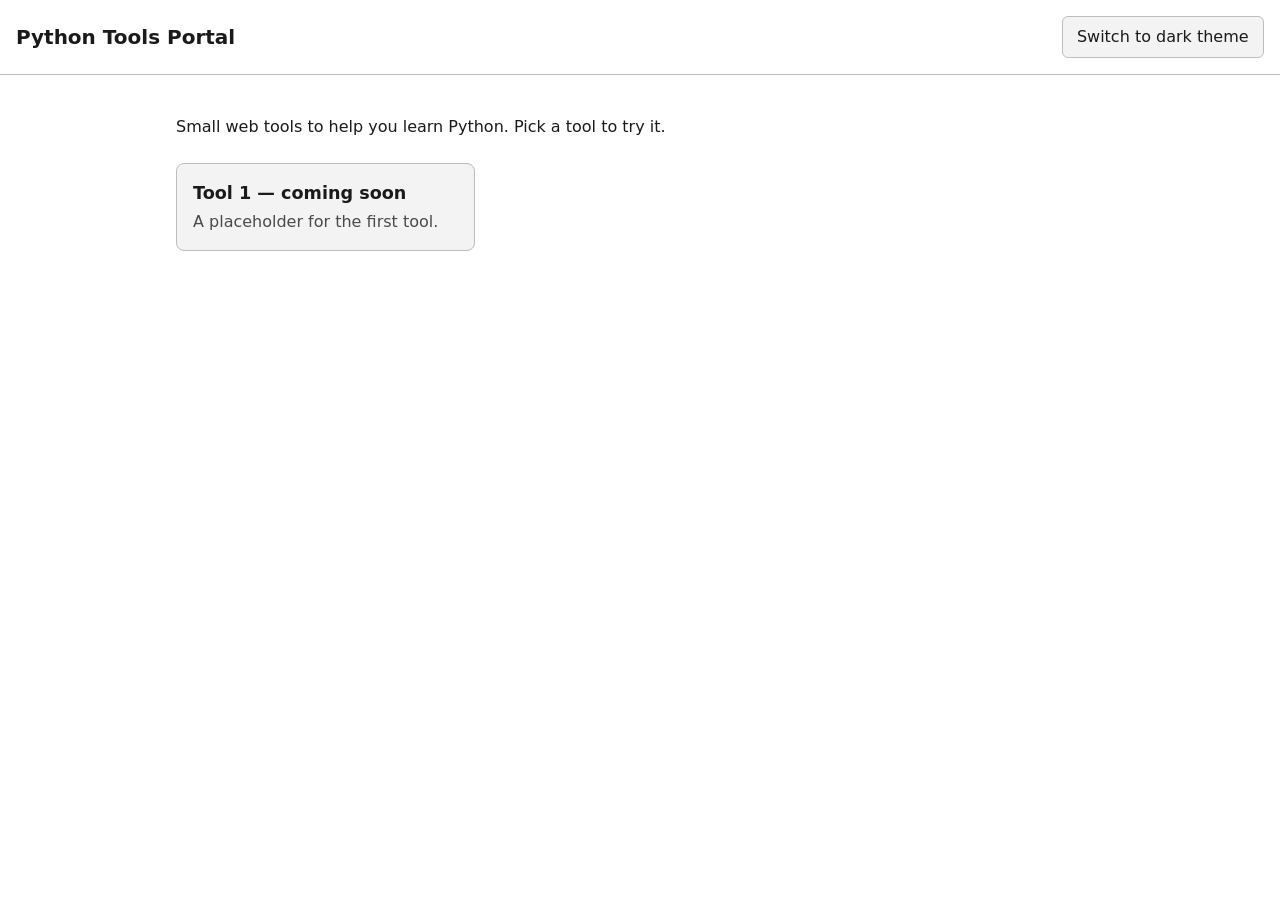
==== index.html @ ecb1bbb9 "Build phase 1 portal with placeholder tool card and theme toggle Co-Authored-By: Claude Sonnet 5.5 <" ====
<!DOCTYPE html>
<html lang="en" data-theme="light">
<head>
  <meta charset="utf-8">
  <meta name="viewport" content="width=device-width, initial-scale=1">
  <title>Python Tools Portal</title>
  <link rel="stylesheet" href="css/styles.css">
  <script src="js/theme.js"></script>
</head>
<body>
  <header class="site-header">
    <h1 class="site-title"><a href="index.html">Python Tools Portal</a></h1>
    <button type="button" id="theme-toggle" aria-pressed="false">Switch to dark theme</button>
  </header>

  <main>
    <p>Small web tools to help you learn Python. Pick a tool to try it.</p>

    <ul class="card-grid">
      <!-- To add a new tool: create tools/<tool-name>/index.html and add one <li> card like this one. -->
      <li>
        <a class="card" href="tools/tool-1/index.html">
          <h2>Tool 1 — coming soon</h2>
          <p>A placeholder for the first tool.</p>
        </a>
      </li>
    </ul>
  </main>
</body>
</html>
---- css/styles.css ----
/* Shared styles for every page. Colours live in variables so the theme can swap them. */

:root {
  --bg: #ffffff;
  --text: #1a1a1a;
  --muted: #4a4a4a;
  --surface: #f3f3f3;
  --border: #bdbdbd;
  --link: #0b4fb3;
}

/* Dark theme: switched on by theme.js via data-theme="dark" on the <html> tag. */
:root[data-theme="dark"] {
  --bg: #161616;
  --text: #f0f0f0;
  --muted: #c4c4c4;
  --surface: #242424;
  --border: #6b6b6b;
  --link: #8ab8ff;
}

* {
  box-sizing: border-box;
}

body {
  margin: 0;
  background: var(--bg);
  color: var(--text);
  font-family: system-ui, -apple-system, "Segoe UI", Roboto, sans-serif;
  line-height: 1.5;
}

a {
  color: var(--link);
}

.site-header {
  display: flex;
  flex-wrap: wrap;
  align-items: center;
  justify-content: space-between;
  gap: 0.75rem;
  padding: 1rem;
  border-bottom: 1px solid var(--border);
}

.site-title {
  margin: 0;
  font-size: 1.25rem;
}

.site-title a {
  color: var(--text);
  text-decoration: none;
}

button {
  font: inherit;
  color: var(--text);
  background: var(--surface);
  border: 1px solid var(--border);
  border-radius: 6px;
  padding: 0.5rem 0.9rem;
  cursor: pointer;
}

main {
  max-width: 60rem;
  margin: 0 auto;
  padding: 1.5rem 1rem;
}

.back-link {
  display: inline-block;
  margin-bottom: 1rem;
}

/* Tool cards: one column on phones, more columns as the screen gets wider. */
.card-grid {
  display: grid;
  grid-template-columns: repeat(auto-fill, minmax(15rem, 1fr));
  gap: 1rem;
  padding: 0;
  margin: 1.5rem 0 0;
  list-style: none;
}

.card {
  display: block;
  height: 100%;
  padding: 1rem;
  background: var(--surface);
  border: 1px solid var(--border);
  border-radius: 8px;
  color: var(--text);
  text-decoration: none;
}

.card:hover,
.card:focus-visible {
  border-color: var(--link);
}

.card h2 {
  margin: 0 0 0.25rem;
  font-size: 1.1rem;
}

.card p {
  margin: 0;
  color: var(--muted);
}

:focus-visible {
  outline: 3px solid var(--link);
  outline-offset: 2px;
}
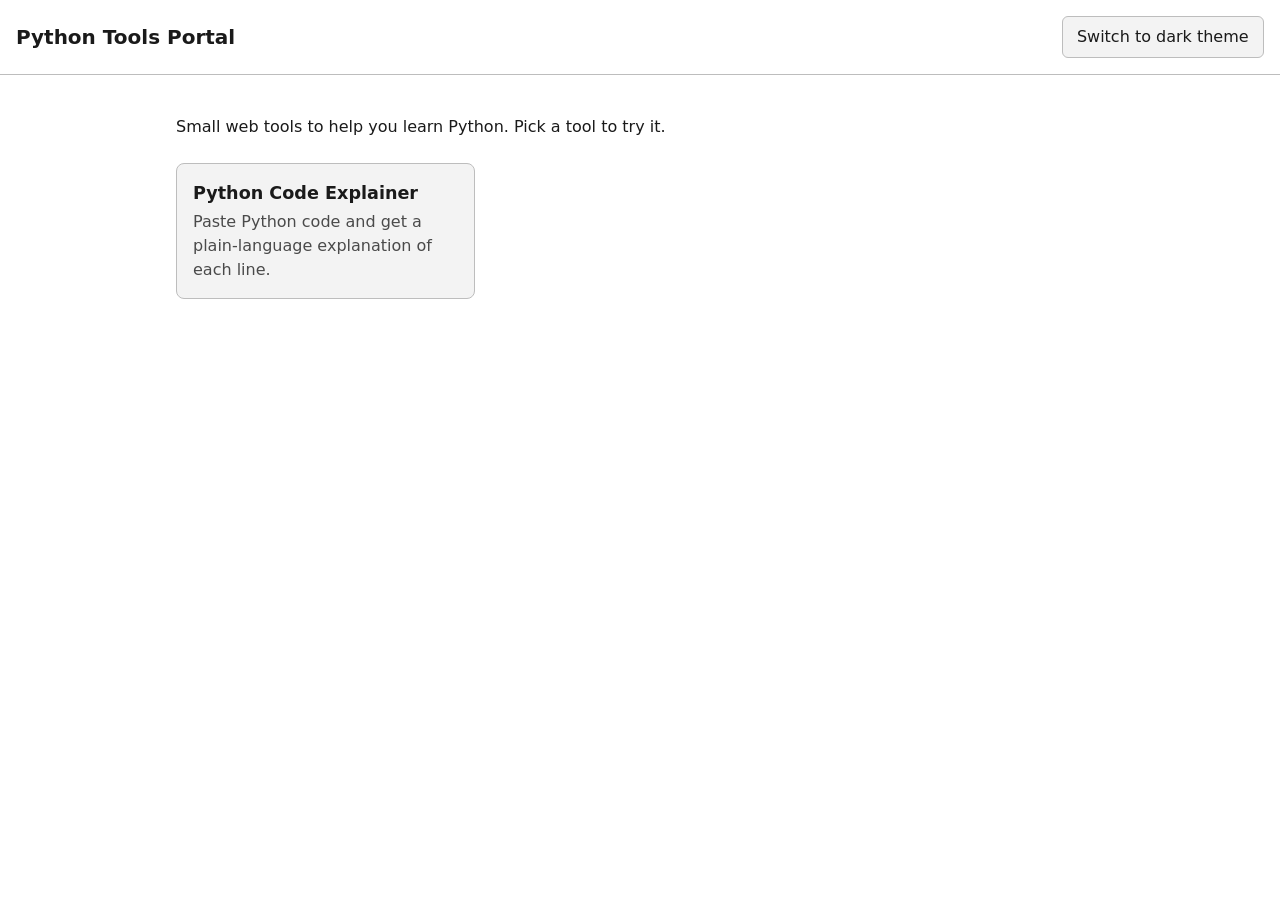
==== commit 9f52b59c: "Replace placeholder with Python code explainer tool Co-Authored-By: Claude Sonnet 5.5 <noreply@anthr" ====
--- a/index.html
+++ b/index.html
@@ -19,9 +19,9 @@
     <ul class="card-grid">
       <!-- To add a new tool: create tools/<tool-name>/index.html and add one <li> card like this one. -->
       <li>
-        <a class="card" href="tools/tool-1/index.html">
-          <h2>Tool 1 — coming soon</h2>
-          <p>A placeholder for the first tool.</p>
+        <a class="card" href="tools/code-explainer/index.html">
+          <h2>Python Code Explainer</h2>
+          <p>Paste Python code and get a plain-language explanation of each line.</p>
         </a>
       </li>
     </ul>
--- a/css/styles.css
+++ b/css/styles.css
@@ -116,3 +116,54 @@
   outline: 3px solid var(--link);
   outline-offset: 2px;
 }
+
+/* Tool pages: input box and results (plain, uses the theme colour variables). */
+label {
+  display: block;
+  margin-bottom: 0.25rem;
+  font-weight: 600;
+}
+
+textarea {
+  display: block;
+  width: 100%;
+  margin-bottom: 0.75rem;
+  padding: 0.75rem;
+  font-family: ui-monospace, "SFMono-Regular", Consolas, monospace;
+  font-size: 0.95rem;
+  color: var(--text);
+  background: var(--surface);
+  border: 1px solid var(--border);
+  border-radius: 6px;
+}
+
+.results {
+  padding: 0;
+  margin: 0 0 1rem;
+  list-style: none;
+}
+
+.results li {
+  padding: 0.75rem;
+  margin-bottom: 0.5rem;
+  background: var(--surface);
+  border: 1px solid var(--border);
+  border-radius: 6px;
+}
+
+.results code {
+  display: block;
+  white-space: pre-wrap;
+  overflow-wrap: anywhere;
+  font-family: ui-monospace, "SFMono-Regular", Consolas, monospace;
+}
+
+.results p {
+  margin: 0.4rem 0 0;
+  color: var(--muted);
+}
+
+.note {
+  color: var(--muted);
+  font-size: 0.9rem;
+}
